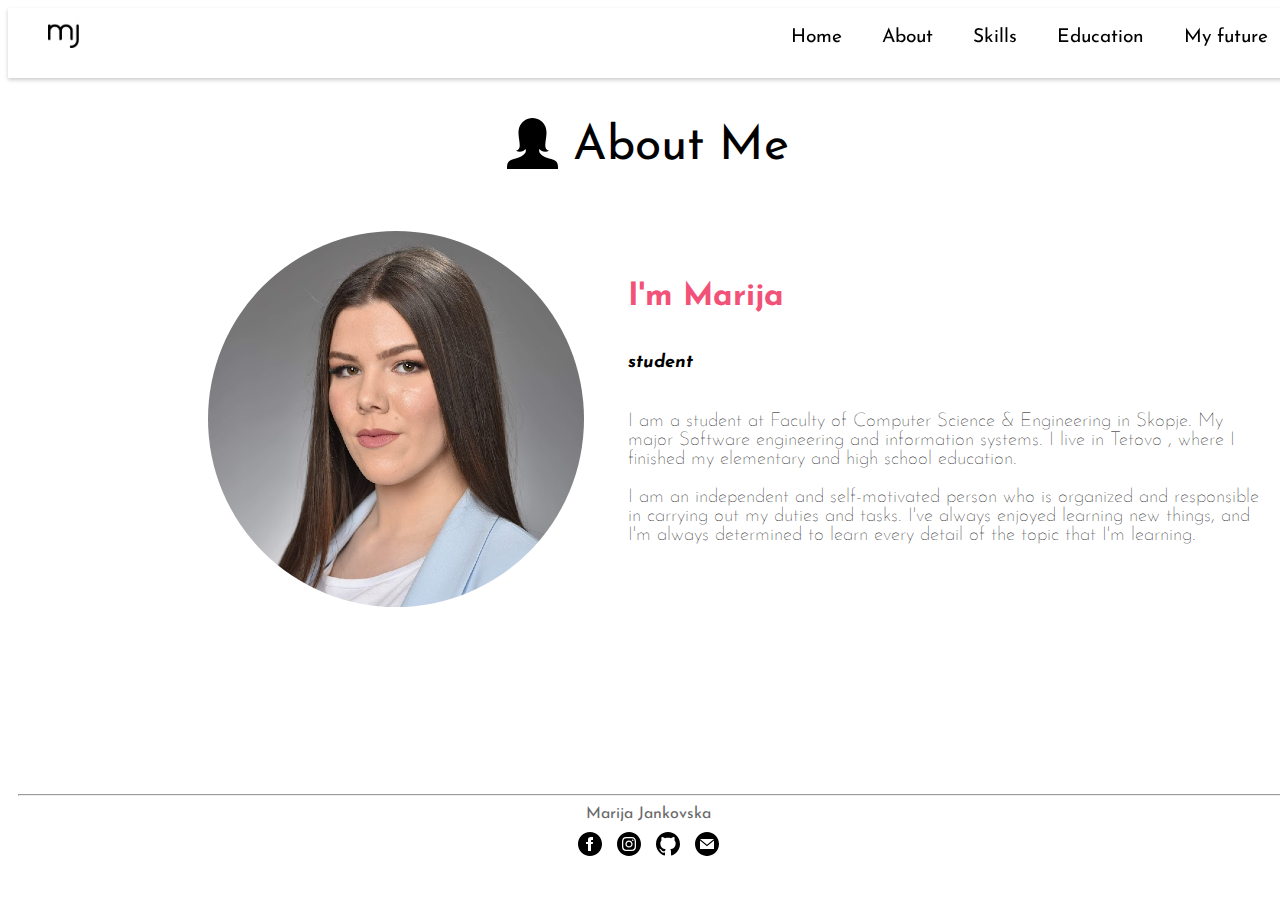
==== aboutme.html @ 9dc6e901 "inital" ====
<!DOCTYPE html>
<html lang="en">
<head>
    <meta charset="UTF-8">
    <title>About Me</title>
    <link rel="stylesheet" href="stil.css">
    <link rel="preconnect" href="https://fonts.googleapis.com">
    <link rel="preconnect" href="https://fonts.gstatic.com" crossorigin>
    <link href="https://fonts.googleapis.com/css2?family=Josefin+Sans:wght@500&family=Montserrat:wght@200&display=swap" rel="stylesheet">
</head>
<nav>
    <link rel="preconnect" href="https://fonts.googleapis.com">
    <link rel="preconnect" href="https://fonts.gstatic.com" crossorigin>
    <link href="https://fonts.googleapis.com/css2?family=Josefin+Sans:wght@500&family=Montserrat:wght@200&display=swap" rel="stylesheet">
    <img src="mama.png"  id="logo">
    <div class="navigacija"><a href="myFuture.html" class="navunderline">My future</a></div>
    <div class="navigacija"><a href="education.html" class="navunderline">Education</a></div>
    <div class="navigacija"><a href="skills.html" class="navunderline">Skills</a></div>
    <div class="navigacija"><a href="aboutme.html" class="navunderline">About</a></div>
    <div class="navigacija"><a href="glavnastrana.html" class="navunderline">Home</a></div>
</nav>

<body>
<div class="naslovsSectionsAboutMe">

    <div class="naslovsSections"> <img src="aboutmeicon.svg" class="iconSections"> About Me</div>
</div>
    <img id="Picaboutme" src="marija.JPG">
    <div>
        <h3 id="naslov">I'm Marija</h3>
        <h3 id="podnaslov"><i>student</i></h3>
        <p id="aboutmetext">I am a student at Faculty of Computer Science & Engineering in Skopje.
            My major  Software engineering and information systems. I live in Tetovo , where I finished my
            elementary and high school education.<br><br> I am an independent and self-motivated person who is organized and responsible
            in carrying out my duties and tasks. I've always enjoyed learning new things, and I'm always determined to learn
            every detail of the topic that I'm learning. <br><br>
        </p>
    </div>

</body>


<footer id="f1">
    <hr>
    <div>Marija     Jankovska</div>
    <a href="https://www.facebook.com/marija.jankovska26/" target="_blank"><img src="facebookicon.svg" class="footericons"></a>
    <a href="https://www.instagram.com/marija_jankovska/" target="_blank"><img src="instagramicon.svg" class="footericons" ></a>
    <a href="https://github.com/marijajankovska" target="_blank"><img src="githubicon.svg" class="footericons"></a>
    <a href="mailto: marija.jankovska@students.finki.ukim.mk" target="_blank"><img src="emailicon.svg" class="footericons" ></a>
</footer>
</html>
---- stil.css ----
.navigacija
{
    display: inline-block;
    font-family: 'Josefin Sans', sans-serif;
    float: right;
    margin: 20px;
    font-size: larger;

}
nav {
    box-shadow: 0 2px 4px 0 rgba(0,1,0,.2);
    height: 70px;
    width: 100%;
    display: block;
    position: fixed;
    z-index: 1;
    background-color: white;
}
#logo
{
    height: 30px;
    width: auto;
    display: inline-block;
    margin: 40px;
    margin-top: 10px;
}
.naslov
{
    font-family: 'Josefin Sans', sans-serif;
    font-size: xxx-large;
    position: relative;
    top: 20px;
    right: -100px;
}
.title4
{
    font-family: 'Josefin Sans', sans-serif;
    font-size: xxx-large;
    position: relative;
    top: 200px;
    right: -100px;
}
#dole
{
    display: inline-block;
    font-size: 20px;
    font-family: 'Josefin Sans', sans-serif;
}
.wrapper {
    position: relative;
    margin-top: 20px;
    display: grid;
    top: 220px;
    right: -100px;
}

.typing1 {
    width: 600px;
    animation: typing 2s steps(22), blink .5s step-end infinite alternate;
    white-space: nowrap;
    overflow: hidden;
    border-right: 3px solid;
    font-family: 'Josefin Sans', sans-serif;
    font-size: 20px;
}

@keyframes typing {
    from {
        width: 0
    }
}

@keyframes blink {
    50% {
        border-color: transparent
    }
}
#profilna
{
    background-image: url("sliki/AvatarMaker.png");
    height: 500px;
    width: 500px;
    float:right;
    margin: 50px;
    position: relative;
    top: -70px;
    left: -65px;
    border-radius: 100%;
}
#buttonAboutme
{
    position: relative;
    top: 310px;
    left: -155px;
    margin-top: 20px;
    font-family: 'Josefin Sans', sans-serif;
    background-color: #F25278;
    padding: 15px;
    color: white;
    border-radius: 30px;
    font-size: larger;
    font-weight: bolder;

}
#btn
{
    scroll-behavior: smooth;
    color: white;
}
.strelka
{
    font-size: 25px;
    position: relative;
    bottom: -4px;
}
#facebook, #instagram, #github, #email {
    width: 40px;
    height: auto;
    margin: 10px;
    position: relative;
    left: 87px;
    top: 250px;
}
.naslovsSections
{
    position: relative;
    top: 100px;
    margin-right: auto;
    margin-left: auto;
    text-align: center;
    font-family: 'Josefin Sans', sans-serif;
    font-size: xxx-large;
}
.naslovsSectionsAboutMe
{
    position: relative;
    margin-right: auto;
    margin-left: auto;
    text-align: center;
    font-family: 'Josefin Sans', sans-serif;
    font-size: xxx-large;
}
.iconSections
{
    position: relative;
    top: 0.2em;
    width: 4%;
    height: auto;
}

#skills
{

    position: relative;
    top: 120px;
    border-radius: 10px;
}
.boxesSkills
{
    background-color: #F25278;
    display: inline-block;
    font-family: 'Josefin Sans', sans-serif;
    color: white;
    font-weight: bolder;
    margin: 10px;
    border-radius: 5%;
    height: 300px;
    width: 300px;
    padding: 10px;
    padding-left: 20px;
    text-align: center;
    height: 110%;
    position: relative;
    left: 50px;
}
.slikajazik
{
    width: 225px;
    height: 225px;

}
#bootstrap
{
    height: 225px;
    width: auto;
}
.navunderline:hover
{
    border-bottom:3px solid #F25278;
}
a
{
    color: black;
    text-decoration: none;
}
.slikajazik:hover, #bootstrap:hover, #buttonAboutme:hover
{
    transform:scale(0.9);
}

body
{
    height: 90%;
    width: 100%;
    margin-bottom: 0;
    padding-bottom: 0;

}

#aboutme
{
    height: 100%;
    width: 100%;
    border: 0;
}
footer
{
    font-family: 'Josefin Sans', sans-serif;
    position: relative;
    bottom: -30px;
    padding-bottom: 30px;
    text-align: center;
    color: dimgrey;
}
#marginadolna
{
    margin-bottom: 150px;
}
.footericons
{
    margin-top: 10px;
    margin-right: 10px;
    position: relative;
    left: 5px;
}
#Picaboutme
{
    border-radius: 100%;
    position: relative;
    top: 150px;
    margin-top: 10px;
    margin-right: 10px;
    margin-left: 200px;
    display: inline-block;
}


#naslov
{
    position: relative;
    float: right;
    width: 50%;
    top: -200px;
    font-size: xx-large;
    color: #F25278;
    font-family: 'Josefin Sans', sans-serif;
    margin: 20px;
}

#podnaslov
{
    font-family: 'Josefin Sans', sans-serif;
    position: relative;
    top: -200px;
    margin: 10px;
    margin-left: 0;

}

#down
{
    position: relative;
    top: 150px;
    font-family: 'Josefin Sans', sans-serif;
    margin-right: auto;
    margin-left: auto;
    right: -15%;
}
.timeline {
    background: white;
    margin: 20px auto;
    padding: 20px;
}

.outer {
    border-left: 2px solid #333;
}

.card {
    position: relative;
    margin: 0 0 20px 20px;
    padding: 10px;
    background: #F25278;
    color: lightgray;
    border-radius: 8px;
    width: 70%;
    height: 70%;
}

.info {
    display: flex;
    flex-direction: column;
    gap: 10px;
    font-size: x-large;
}

.title {
    color: white;
    position: relative;
    font-size: xx-large;
}

.title::before {
    content: "";
    position: absolute;
    width: 10px;
    height: 10px;
    background: white;
    border-radius: 999px;
    left: -39px;
    border: 3px solid #F25278;
}
#f
{
    position: relative;
    top: 200px;
    clear: both;
}
#f1
{
    float: bottom;
    clear: both;
}
hr{
    margin: 10px;
    width: 100%;
}
i{
    font-size: large;
}
.paragraph
{
    font-family: 'Josefin Sans', sans-serif;
    width: 50%;
    margin: 2%;
    position: relative;
    top: -10em;
    margin-bottom: 0;
}
#hed2
{
    color: #F25278;
    font-family: 'Josefin Sans', sans-serif;
    margin: 2%;
    margin-bottom: 0;
    position: relative;
    top: -6.5em;
}
#hed2, .paragraph
{
    float: right;
    width: 50%;

}
#baner
{
    float: left;
    width: 50%;
    position: relative;
    top: 10em;
}
p{
    height: 100%;
}
#podnaslov, #aboutmetext
{
    float: right;
    width: 50%;
    margin: 20px;
}
#aboutmetext
{
    font-family: 'Josefin Sans', sans-serif;
    font-weight: lighter;
    font-size: larger;
    position: relative;
    top: -200px;
    margin-bottom: 0;
    padding-bottom: 0;
    height: 100%;
}
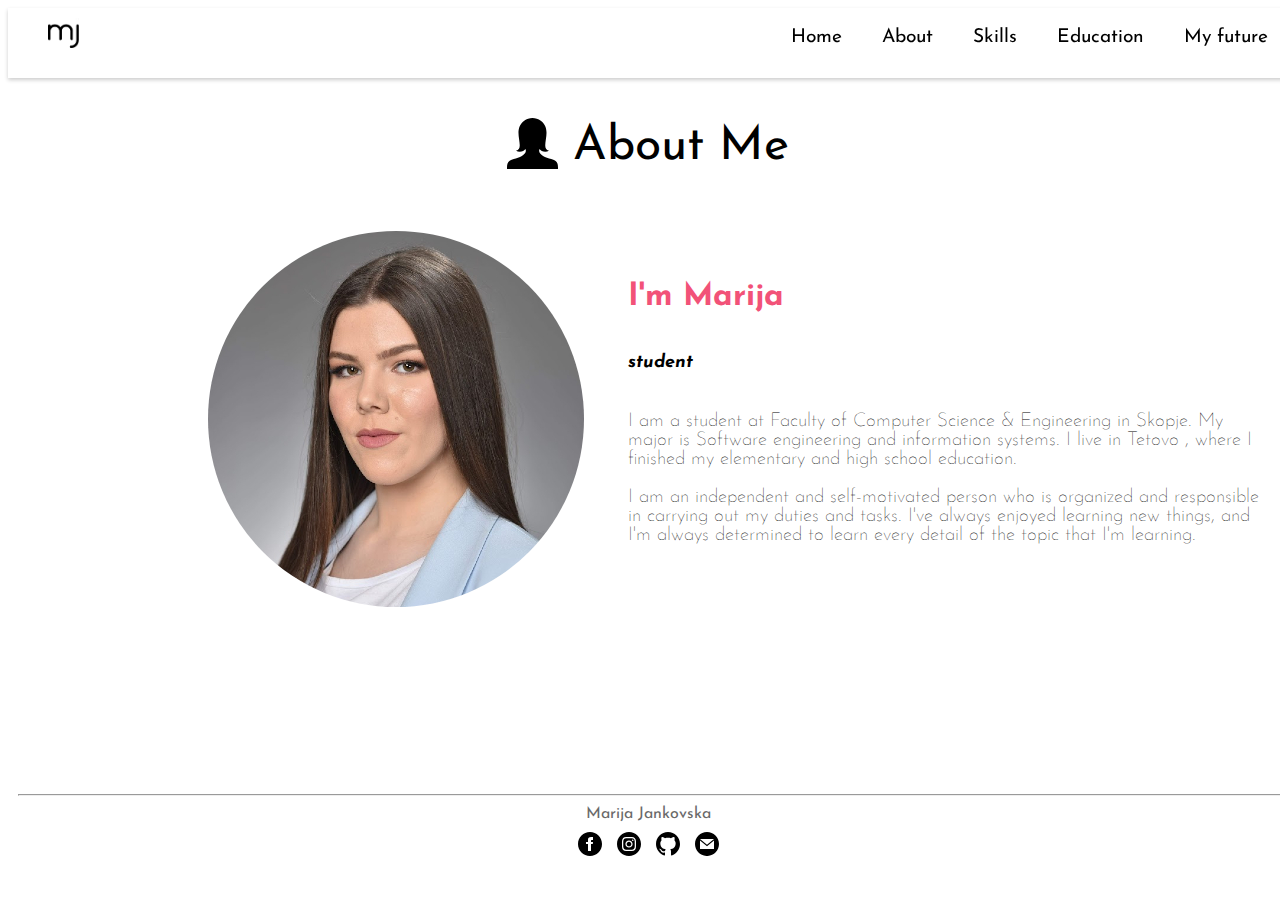
==== commit 0fdffd78: "Update aboutme.html" ====
--- a/aboutme.html
+++ b/aboutme.html
@@ -17,7 +17,7 @@
     <div class="navigacija"><a href="education.html" class="navunderline">Education</a></div>
     <div class="navigacija"><a href="skills.html" class="navunderline">Skills</a></div>
     <div class="navigacija"><a href="aboutme.html" class="navunderline">About</a></div>
-    <div class="navigacija"><a href="glavnastrana.html" class="navunderline">Home</a></div>
+    <div class="navigacija"><a href="index.html" class="navunderline">Home</a></div>
 </nav>
 
 <body>
@@ -30,7 +30,7 @@
         <h3 id="naslov">I'm Marija</h3>
         <h3 id="podnaslov"><i>student</i></h3>
         <p id="aboutmetext">I am a student at Faculty of Computer Science & Engineering in Skopje.
-            My major  Software engineering and information systems. I live in Tetovo , where I finished my
+            My major is Software engineering and information systems. I live in Tetovo , where I finished my
             elementary and high school education.<br><br> I am an independent and self-motivated person who is organized and responsible
             in carrying out my duties and tasks. I've always enjoyed learning new things, and I'm always determined to learn
             every detail of the topic that I'm learning. <br><br>
@@ -48,4 +48,4 @@
     <a href="https://github.com/marijajankovska" target="_blank"><img src="githubicon.svg" class="footericons"></a>
     <a href="mailto: marija.jankovska@students.finki.ukim.mk" target="_blank"><img src="emailicon.svg" class="footericons" ></a>
 </footer>
-</html>+</html>
